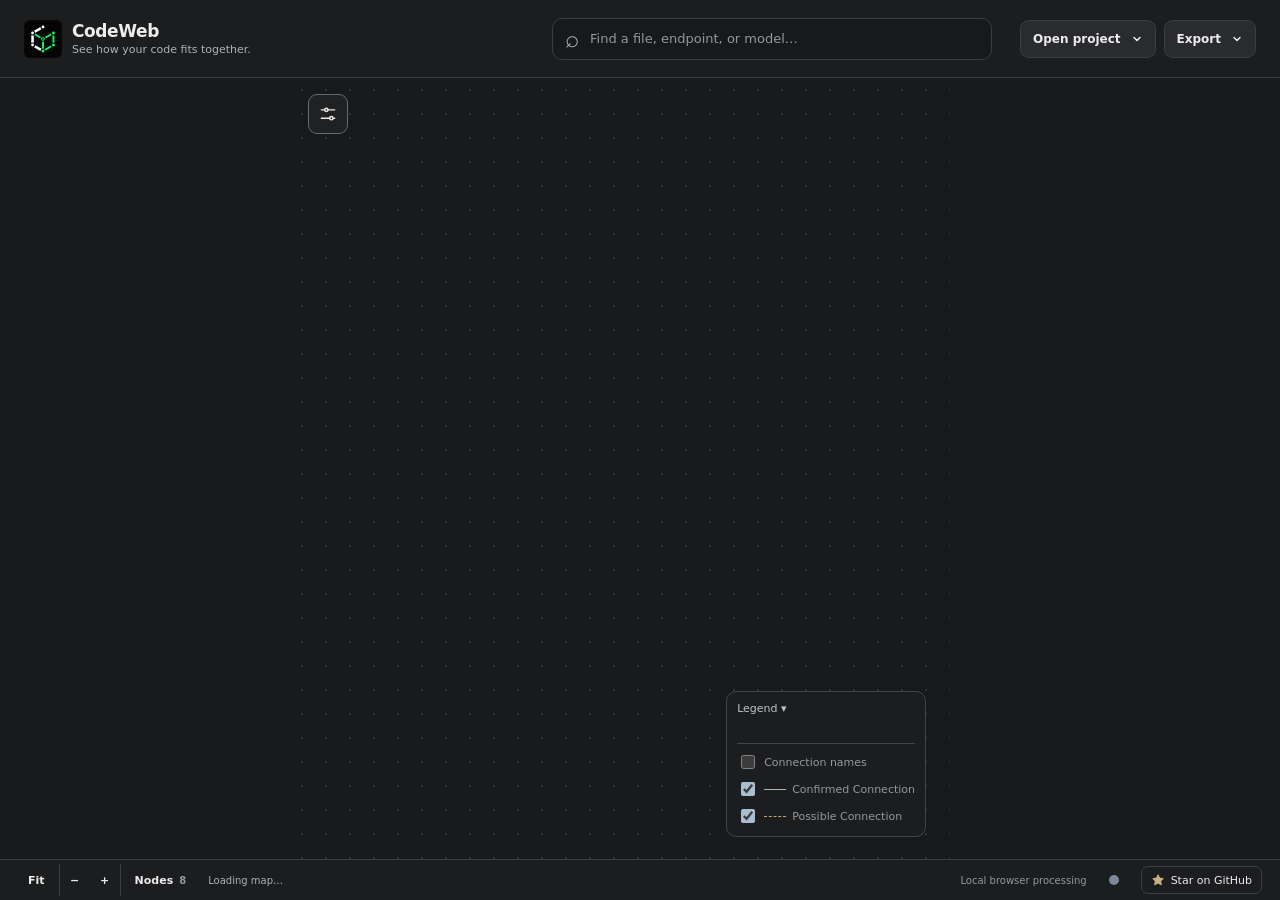
==== app/index.html @ defa1d87 "tone down colors with neutral charcoal palette" ====
<!doctype html>
<html lang="en">
<head>
  <meta charset="utf-8">
  <meta name="viewport" content="width=device-width, initial-scale=1">
  <meta name="description" content="Explore your codebase as a connected map">
  <link rel="icon" href="data:image/svg+xml,%3Csvg%20xmlns%3D%22http%3A%2F%2Fwww.w3.org%2F2000%2Fsvg%22%20viewBox%3D%220%200%20240%20240%22%20width%3D%22160%22%20height%3D%22160%22%20fill%3D%22none%22%3E%0A%20%20%3Crect%20width%3D%22240%22%20height%3D%22240%22%20rx%3D%2236%22%20fill%3D%22%23050505%22%20%2F%3E%0A%20%20%3Crect%20x%3D%222%22%20y%3D%222%22%20width%3D%22236%22%20height%3D%22236%22%20rx%3D%2234%22%20stroke%3D%22%231A1A1A%22%20stroke-width%3D%222%22%20%2F%3E%0A%20%20%3C%21--%20Outer%20White%20%27C%27%20Perimeter%20Edges%20--%3E%0A%20%20%3Cpath%20d%3D%22M%20120%2044%20L%2054%2082%20V%20158%20L%20120%20196%22%20stroke%3D%22%23FFFFFF%22%20stroke-width%3D%2216%22%20stroke-linecap%3D%22square%22%20stroke-linejoin%3D%22miter%22%20%2F%3E%0A%20%20%3C%21--%20Inner%20Phosphor%20Green%20%27W%27%20Graph%20Edges%20--%3E%0A%20%20%3Cpath%20d%3D%22M%2054%2082%20L%20120%20120%20L%20120%20196%20L%20186%20158%20V%2082%20L%20120%20120%22%20stroke%3D%22%2300FF66%22%20stroke-width%3D%2212%22%20stroke-linecap%3D%22round%22%20stroke-linejoin%3D%22round%22%20%2F%3E%0A%20%20%3C%21--%20Air-Gap%20Knockouts%20at%20Isometric%20Vertices%20--%3E%0A%20%20%3Ccircle%20cx%3D%22120%22%20cy%3D%2244%22%20r%3D%2216%22%20fill%3D%22%23050505%22%20%2F%3E%0A%20%20%3Ccircle%20cx%3D%2254%22%20cy%3D%2282%22%20r%3D%2216%22%20fill%3D%22%23050505%22%20%2F%3E%0A%20%20%3Ccircle%20cx%3D%22186%22%20cy%3D%2282%22%20r%3D%2216%22%20fill%3D%22%23050505%22%20%2F%3E%0A%20%20%3Ccircle%20cx%3D%22120%22%20cy%3D%22120%22%20r%3D%2218%22%20fill%3D%22%23050505%22%20%2F%3E%0A%20%20%3Ccircle%20cx%3D%2254%22%20cy%3D%22158%22%20r%3D%2216%22%20fill%3D%22%23050505%22%20%2F%3E%0A%20%20%3Ccircle%20cx%3D%22186%22%20cy%3D%22158%22%20r%3D%2216%22%20fill%3D%22%23050505%22%20%2F%3E%0A%20%20%3Ccircle%20cx%3D%22120%22%20cy%3D%22196%22%20r%3D%2216%22%20fill%3D%22%23050505%22%20%2F%3E%0A%20%20%3C%21--%20Nodes%20--%3E%0A%20%20%3Ccircle%20cx%3D%22120%22%20cy%3D%2244%22%20r%3D%229%22%20fill%3D%22%23FFFFFF%22%20%2F%3E%0A%20%20%3Ccircle%20cx%3D%2254%22%20cy%3D%2282%22%20r%3D%229%22%20fill%3D%22%23FFFFFF%22%20%2F%3E%0A%20%20%3Ccircle%20cx%3D%2254%22%20cy%3D%22158%22%20r%3D%229%22%20fill%3D%22%23FFFFFF%22%20%2F%3E%0A%20%20%3Ccircle%20cx%3D%22120%22%20cy%3D%22196%22%20r%3D%229%22%20fill%3D%22%2300FF66%22%20%2F%3E%0A%20%20%3Ccircle%20cx%3D%22186%22%20cy%3D%2282%22%20r%3D%229%22%20fill%3D%22%2300FF66%22%20%2F%3E%0A%20%20%3Ccircle%20cx%3D%22186%22%20cy%3D%22158%22%20r%3D%229%22%20fill%3D%22%2300FF66%22%20%2F%3E%0A%20%20%3C%21--%20Center%20Hub%20--%3E%0A%20%20%3Ccircle%20cx%3D%22120%22%20cy%3D%22120%22%20r%3D%229%22%20fill%3D%22%23050505%22%20stroke%3D%22%2300FF66%22%20stroke-width%3D%226%22%20%2F%3E%0A%3C%2Fsvg%3E">
  <title>CodeWeb · Codebase explorer</title>
  <link rel="stylesheet" href="./styles.css">
</head>
<body>
  <header class="topbar">
    <div class="brand-block"><span class="brand-mark" aria-hidden="true"><svg xmlns="http://www.w3.org/2000/svg" viewBox="0 0 240 240" width="160" height="160" fill="none">
  <rect width="240" height="240" rx="36" fill="#050505" />
  <rect x="2" y="2" width="236" height="236" rx="34" stroke="#1A1A1A" stroke-width="2" />
  <!-- Outer White 'C' Perimeter Edges -->
  <path d="M 120 44 L 54 82 V 158 L 120 196" stroke="#FFFFFF" stroke-width="16" stroke-linecap="square" stroke-linejoin="miter" />
  <!-- Inner Phosphor Green 'W' Graph Edges -->
  <path d="M 54 82 L 120 120 L 120 196 L 186 158 V 82 L 120 120" stroke="#00FF66" stroke-width="12" stroke-linecap="round" stroke-linejoin="round" />
  <!-- Air-Gap Knockouts at Isometric Vertices -->
  <circle cx="120" cy="44" r="16" fill="#050505" />
  <circle cx="54" cy="82" r="16" fill="#050505" />
  <circle cx="186" cy="82" r="16" fill="#050505" />
  <circle cx="120" cy="120" r="18" fill="#050505" />
  <circle cx="54" cy="158" r="16" fill="#050505" />
  <circle cx="186" cy="158" r="16" fill="#050505" />
  <circle cx="120" cy="196" r="16" fill="#050505" />
  <!-- Nodes -->
  <circle cx="120" cy="44" r="9" fill="#FFFFFF" />
  <circle cx="54" cy="82" r="9" fill="#FFFFFF" />
  <circle cx="54" cy="158" r="9" fill="#FFFFFF" />
  <circle cx="120" cy="196" r="9" fill="#00FF66" />
  <circle cx="186" cy="82" r="9" fill="#00FF66" />
  <circle cx="186" cy="158" r="9" fill="#00FF66" />
  <!-- Center Hub -->
  <circle cx="120" cy="120" r="9" fill="#050505" stroke="#00FF66" stroke-width="6" />
</svg></span><div><strong class="brand-name">CodeWeb</strong><span class="brand-subtitle">See how your code fits together.</span></div></div>
    <div class="search-row"><label class="sr-only" for="search-input">Search graph</label><span aria-hidden="true">⌕</span><input id="search-input" type="search" autocomplete="off" placeholder="Find a file, endpoint, or model…"><button id="search-clear" aria-label="Clear search" hidden>×</button></div>
    <nav class="topbar-actions" aria-label="Project actions">
      <details class="menu" id="open-menu"><summary>Open project <span aria-hidden="true"><svg width="12" height="12" viewBox="0 0 12 12" fill="none" stroke="currentColor" stroke-width="1.5"><path d="m3 4.5 3 3 3-3" stroke-linecap="round" stroke-linejoin="round"/></svg></span></summary><div class="menu-items"><button id="open-folder">Project folder</button><button id="open-files">JSON file</button></div></details>
      <details class="menu" id="export-menu"><summary>Export <span aria-hidden="true"><svg width="12" height="12" viewBox="0 0 12 12" fill="none" stroke="currentColor" stroke-width="1.5"><path d="m3 4.5 3 3 3-3" stroke-linecap="round" stroke-linejoin="round"/></svg></span></summary><div class="menu-items"><button id="export-svg">Diagram · SVG</button><button id="export-graph">Graph data · JSON</button><button id="export-view">View · JSON</button></div></details>
    </nav>
  </header>
  <main class="workspace">
    <aside id="sidebar" class="side-panel sidebar-panel is-collapsed" aria-label="View settings">
      <div class="panel-heading"><div><span class="eyebrow">Make it yours</span><h1>View</h1></div><button id="close-sidebar" class="icon-button" aria-label="Close view settings">×</button></div>
      <div class="panel-content">
        <section class="settings-section"><h2>Display</h2>
          <label class="setting-row"><span>Map detail</span><select id="overview-mode"><option value="files">Files &amp; models</option><option value="all">All relationships</option></select></label>
          <label class="setting-row"><span>Layout</span><select id="layout-mode"><option value="layered">Architecture layers</option><option value="force">Force layout</option><option value="grid">Grouped grid</option></select></label>
          <label class="toggle-row"><input id="motion-toggle" type="checkbox" checked><span>Animate connections</span></label>
        </section>
        <details class="settings-section advanced" id="appearance-settings"><summary>Spacing &amp; connections</summary>
          <label class="setting-row"><span>Spacing <output id="spacing-value">100%</output></span><input id="layout-spacing" type="range" min="65" max="160" value="100"></label>
          <label class="toggle-row"><input id="background-connections" type="checkbox" checked><span>Idle connections</span></label>
          <label class="setting-row"><span>Solid opacity <output id="edge-opacity-value">38%</output></span><input id="edge-opacity" type="range" min="0" max="100" value="38"></label>
          
          <select id="connection-display" hidden aria-hidden="true"><option value="selected">Selected node only</option><option value="all">All connections</option></select>
          <label class="toggle-row"><input id="show-inferred" type="checkbox" checked><span>Possible connections</span></label>
          <label class="setting-row"><span>Dashed opacity <output id="inferred-opacity-value">55%</output></span><input id="inferred-opacity" type="range" min="0" max="100" value="55"></label>

        </details>
        <section class="settings-section"><h2>Graph theme</h2><div class="theme-buttons"><button id="theme-night" class="secondary-button">Night</button><button id="theme-slate" class="secondary-button">Slate</button><button id="theme-black" class="secondary-button">Black</button><label class="custom-theme secondary-button">Custom<input id="theme-custom" type="color" value="#18191b" aria-label="Custom graph colour"></label></div></section>
        <details class="settings-section advanced"><summary>Node types</summary><div id="kind-filters"></div></details>
        <details id="settings-dock" class="settings-section advanced"><summary>Force layout settings</summary><p class="muted">Applies to Force layout. Negative repulsion pulls nodes together.</p>
          <label class="setting-row"><span>Link distance <output id="link-distance-value">180</output></span><input id="link-distance" type="range" min="0" max="1500" step="10" value="180"></label>
          <label class="setting-row"><span>Repulsion <output id="repulsion-value">100%</output></span><input id="repulsion" type="range" min="-1000" max="1000" step="10" value="100"></label>
          
          <button id="reset-layout" class="secondary-button">Reset layout</button>
        </details>
        <details class="settings-section advanced"><summary>More filters</summary><div id="group-filters"></div><div id="edge-filters"></div></details>
        <div class="sidebar-actions"><button id="clear-filters" class="secondary-button">Clear filters</button><button id="reset-settings" class="secondary-button">Reset view settings</button></div>
        <span id="filter-summary" class="muted">Showing all nodes</span><span id="diagnostics" class="diagnostics-status"></span>
      </div>
    </aside>
    <section class="canvas-panel" aria-label="Graph canvas">
      <button id="sidebar-launcher" class="tool-button canvas-settings" aria-label="View settings" title="View settings" aria-controls="sidebar" aria-expanded="false"><svg width="20" height="20" viewBox="0 0 24 24" fill="none" stroke="currentColor" stroke-width="1.7" aria-hidden="true"><path d="M4 7h4m4 0h8M4 17h10m4 0h2" stroke-linecap="round"/><circle cx="10" cy="7" r="2"/><circle cx="16" cy="17" r="2"/></svg></button>
      <span id="source-hint" hidden></span><div id="graph-wrap" class="graph-wrap"><svg id="graph-svg" aria-label="Interactive codebase knowledge graph"></svg>
        <div id="empty-state" class="empty-state" hidden><span aria-hidden="true">⌕</span><h2 id="empty-title">Open your codebase</h2><p id="empty-description">Drop this folder onto the map, or select Open project.</p><button id="empty-clear" class="secondary-button">Clear filters</button></div>
        <div id="drop-overlay" class="drop-overlay" aria-hidden="true"><div class="drop-card"><strong>Drop your project here</strong><span id="drop-message">Source folder, files, or graph JSON</span></div></div>
      </div>
      <div class="canvas-bottom">
        <div class="map-caption" id="legend-panel"><button id="legend-toggle" class="legend-handle" aria-expanded="true" aria-controls="layer-legend">Legend ▾</button><div id="layer-legend" class="layer-legend" aria-label="Architecture layers"></div><span>Drag empty canvas to pan · Scroll to zoom · Nodes are locked</span><div class="legend-line-controls"><label><input id="edge-label-mode" type="checkbox"> Connection names</label><label><input id="legend-solid" type="checkbox" checked><span class="legend-line-sample" aria-hidden="true"></span> Confirmed Connection</label><label><input id="legend-inferred" type="checkbox" checked><span class="legend-line-sample possible" aria-hidden="true"></span> Possible Connection</label></div></div>
      </div>
    </section>
    <aside id="inspector-panel" class="side-panel inspector-panel is-collapsed" aria-label="Node details"><div class="panel-heading"><div><span class="eyebrow">Selected node</span><h2>Details</h2></div><button id="close-inspector" class="icon-button" aria-label="Close node details">×</button></div><div id="inspector-content"></div><button id="clear-selection" class="secondary-button clear-node">Clear selection</button></aside>
  </main>
  <footer class="statusbar">        <div class="canvas-toolbar" aria-label="Map controls"><button id="fit-graph" class="tool-button">Fit</button><div class="zoom-controls"><button id="zoom-out" class="tool-button" aria-label="Zoom out">−</button><button id="zoom-in" class="tool-button" aria-label="Zoom in">+</button></div>
          <details class="node-browser" id="node-browser"><summary>Nodes <span id="list-count">8</span></summary><div class="node-browser-content"><p class="muted">Select a node to see its source and connections.</p><div id="node-list" class="node-list"></div></div></details>
          <button id="inspector-launcher" class="tool-button" aria-controls="inspector-panel" aria-expanded="false" hidden>Details</button>
        </div>
<span id="graph-status" aria-live="polite">Loading map…</span><span id="graph-stats" class="sr-only"></span><span class="local-note">Local browser processing</span><button id="check-updates" class="update-check" type="button" data-state="unknown" title="Checking for updates" aria-label="Check for CodeWeb updates"><span class="update-dot" aria-hidden="true"></span></button><a id="release-link" class="release-link" href="https://github.com/4Raisan/CodeWeb/releases" target="_blank" rel="noopener noreferrer" hidden>Get latest</a><a class="github-support" href="https://github.com/4Raisan/CodeWeb" target="_blank" rel="noopener noreferrer" aria-label="Support CodeWeb: star on GitHub (opens in a new tab)"><svg width="14" height="14" viewBox="0 0 24 24" fill="none" stroke="currentColor" stroke-width="1.7" aria-hidden="true"><path d="m12 3 2.8 5.7 6.3.9-4.5 4.4 1.1 6.2-5.7-3-5.7 3 1.1-6.2L3.2 9.6l6.3-.9Z" stroke-linejoin="round"/></svg>Star on GitHub</a></footer>
  <div hidden aria-hidden="true"><button id="search-shortcut">Search</button><button id="settings-fit">Fit</button><input id="label-edges" type="checkbox"><input id="label-scale" value="100"><output id="label-scale-value"></output><input id="animation-speed" value="100"><output id="animation-speed-value"></output><input id="background-color" value="#18191b"></div>
  <div id="project-loading" class="project-loading" role="status" aria-live="polite" hidden><span class="loading-spinner" aria-hidden="true"></span><div><strong>Opening your project</strong><p id="loading-message">Building your map…</p></div></div>
  <aside id="project-notice" class="project-notice" role="status" aria-live="polite" hidden><button id="dismiss-project-notice" aria-label="Dismiss project notice">×</button><strong id="project-notice-count"></strong><p id="project-notice-guidance"></p><small id="project-notice-time"></small></aside>
  <div id="toast" class="toast" role="status" aria-live="polite"></div>
  <input id="file-input" type="file" multiple hidden><input id="folder-input" type="file" webkitdirectory directory multiple hidden><input id="view-input" type="file" accept=".json,application/json" hidden>
  <script type="module" src="./app.js"></script>
</body>
</html>
---- app/styles.css ----
:root { color-scheme: dark; --bg:#18191b; --panel:#202123; --raised:#292b2e; --border:#3b3e43; --text:#ececed; --muted:#b0b1b5; --faint:#95979c; --accent:#9bb4cb; --green:#9bb9a5; --red:#dba3a3; font-family:Inter,ui-sans-serif,system-ui,-apple-system,"Segoe UI",sans-serif; }
* { box-sizing:border-box; }
html,body { margin:0; width:100%; min-width:320px; height:100%; background:var(--bg); color:var(--text); }
body { display:flex; flex-direction:column; overflow:hidden; }
button,input,select { font:inherit; }
button,summary { -webkit-tap-highlight-color:transparent; }
button { color:inherit; cursor:pointer; }
button:disabled { opacity:.45; cursor:default; }
button:focus-visible,input:focus-visible,select:focus-visible,summary:focus-visible,[tabindex]:focus-visible { outline:2px solid var(--accent); outline-offset:3px; }
[hidden] { display:none!important; }
.topbar { display:flex; align-items:center; gap:28px; min-height:78px; padding:14px 24px; border-bottom:1px solid var(--border); flex:none; background:#1c1d1f; z-index:30; }
.brand-block { display:flex; align-items:center; gap:10px; flex-shrink:0; }
.brand-mark { display:grid; place-items:center; width:38px; height:38px; border:1px solid #626b74; border-radius:11px; color:#c1ceda; font-size:27px; background:#30353b; }
.brand-name { display:block; font-size:17px; letter-spacing:-.4px; }
.brand-subtitle { display:block; margin-top:2px; font-size:11px; color:var(--muted); }
.search-row { display:flex; align-items:center; gap:9px; min-width:120px; width:min(440px,100%); margin-left:auto; border:1px solid var(--border); border-radius:10px; padding:0 12px; background:#18191b; color:var(--muted); }
.search-row>span { font-size:24px; }
.search-row input { height:40px; width:100%; min-width:0; background:none; border:0; outline:0; color:var(--text); font-size:13px; }
.search-row input::placeholder { color:var(--faint); }
.search-row:focus-within { border-color:var(--accent); }
.search-row button { border:0; background:none; color:var(--muted); font-size:20px; }
.topbar-actions { display:flex; align-items:center; gap:8px; flex-shrink:0; }
.toolbar-button,.menu>summary,.tool-button,.node-browser>summary,.secondary-button,.small-button { border:1px solid var(--border); border-radius:9px; background:var(--raised); min-height:38px; padding:9px 12px; font-size:12px; font-weight:600; color:var(--text); }
.toolbar-button.primary { background:#a8bdcf; border-color:#a8bdcf; color:#17212a; }
.toolbar-button.primary:hover { background:#becfdd; }
button:hover,.menu>summary:hover,.node-browser>summary:hover { border-color:#737d87; }
.menu { position:relative; }
summary { cursor:pointer; list-style:none; }
summary::-webkit-details-marker { display:none; }
.menu>summary { display:flex; align-items:center; gap:10px; }
.menu>summary>span {display:inline-flex;align-items:center;justify-content:center;line-height:1;}
.menu-items { position:absolute; top:calc(100% + 8px); right:0; width:222px; padding:7px; border:1px solid var(--border); border-radius:12px; background:var(--panel); box-shadow:0 16px 40px #0007; z-index:50; }
.menu-items button { display:block; width:100%; padding:11px; border:0; border-radius:6px; background:transparent; text-align:left; color:var(--muted); font-size:12px; }
.menu-items button:hover { background:var(--raised); color:var(--text); }
.menu-divider { border-top:1px solid var(--border); margin:6px; }
.workspace { --sidebar-width:290px; --inspector-width:330px; display:grid; grid-template-columns:var(--sidebar-width) minmax(0,1fr) var(--inspector-width); flex:1; min-height:0; overflow:hidden; }
body.sidebar-closed .workspace { --sidebar-width:0px; }
body.inspector-closed .workspace { --inspector-width:0px; }
.side-panel { min-width:0; height:100%; overflow:auto; overscroll-behavior:contain; background:var(--panel); scrollbar-color:#4b4e53 transparent; scrollbar-width:thin; }
.side-panel.is-collapsed { display:none; }
.sidebar-panel { grid-column:1; grid-row:1; border-right:1px solid var(--border); }
.inspector-panel { grid-column:3; grid-row:1; border-left:1px solid var(--border); }
.panel-heading { display:flex; align-items:center; justify-content:space-between; padding:21px 18px 17px; border-bottom:1px solid var(--border); }
.eyebrow { display:block; color:var(--faint); font-size:10px; font-weight:600; letter-spacing:1.1px; text-transform:uppercase; }
.panel-heading h1,.panel-heading h2 { margin:4px 0 0; font-size:19px; font-weight:650; }
.icon-button { display:grid; place-items:center; width:30px; height:30px; border:1px solid var(--border); border-radius:8px; background:transparent; color:var(--muted); font-size:20px; }
.panel-content { padding:0 18px 20px; }
.settings-section { padding:18px 0; border-bottom:1px solid var(--border); }
.settings-section h2 { margin:0 0 13px; font-size:12px; font-weight:650; }
.setting-row { display:flex; flex-direction:column; gap:8px; margin:0 0 15px; color:var(--muted); font-size:12px; }
.setting-row>span { display:flex; justify-content:space-between; }
.setting-row output { color:var(--text); font-variant-numeric:tabular-nums; }
select { width:100%; min-height:36px; padding:6px 9px; border:1px solid var(--border); border-radius:7px; background:#1a1b1d; color:var(--text); font-size:12px; }
input[type=range] { width:100%; accent-color:var(--accent); cursor:pointer; }
input[type=checkbox] { accent-color:var(--accent); width:14px; height:14px; }
.toggle-row { display:flex; align-items:center; gap:8px; font-size:12px; color:var(--muted); }
.advanced>summary { display:flex; justify-content:space-between; color:var(--text); font-size:12px; font-weight:600; }
.advanced>summary::after { content:'+'; color:var(--faint); }
.advanced[open]>summary::after { content:'−'; }
.advanced[open]>summary { margin-bottom:16px; }
.muted { color:var(--muted); font-size:11px; line-height:1.6; }
.sidebar-actions { display:flex; flex-wrap:wrap; gap:6px; margin:18px 0 12px; }
.secondary-button { background:transparent; font-size:11px; min-height:32px; padding:8px 10px; }
#filter-summary,#diagnostics { display:block; margin-top:8px; font-size:10px; color:var(--faint); }
.diagnostics-status.has-warning { color:#f3c27e!important; }
.filter-list { display:flex; flex-direction:column; gap:4px; }
.filter-row { display:flex; align-items:center; gap:7px; min-height:29px; font-size:11px; color:var(--muted); cursor:pointer; }
.filter-label { flex:1; }
.filter-count { color:var(--faint); font-size:10px; }
.filter-summary-title { display:flex; align-items:center; justify-content:space-between; font-size:11px; color:var(--muted); margin:12px 0 8px; }
#kind-filters>details>summary { display:none; }
.text-action { border:0; background:none; color:var(--accent); font-size:10px; padding:0; margin-bottom:7px; }
.canvas-panel { grid-column:2; grid-row:1; position:relative; min-width:0; min-height:0; overflow:hidden; background-color:var(--bg); background-image:radial-gradient(#303236 1px,transparent 1px); background-size:24px 24px; }
.canvas-intro { position:absolute; left:24px; top:22px; z-index:3; pointer-events:none; }
.canvas-intro .eyebrow { color:#a4a6ab; margin-bottom:6px; }
#source-hint { font-size:11px; color:var(--faint); }
#source-hint[hidden] {display:none!important;}
.graph-wrap,#graph-svg { width:100%; height:100%; }
#graph-svg { display:block; touch-action:none; outline:none; }
.kg-edge { pointer-events:stroke; }
.kg-edge.is-active {filter:drop-shadow(0 0 3px #a8f0d2aa);}
.kg-edge.is-active.is-inferred {filter:drop-shadow(0 0 3px #d6ad55aa);}
.kg-edge-label { fill:#c1c4c9; font-family:inherit; paint-order:stroke; stroke:var(--bg); stroke-width:5px; stroke-linejoin:round; pointer-events:none; }
.kg-node { cursor:grab; }
.kg-node:active { cursor:grabbing; }
.kg-node-shape { stroke-width:1.2px; transition:filter .15s,stroke-width .15s; }
.kg-node:hover .kg-node-shape,.kg-node:focus-visible .kg-node-shape { stroke-width:2px; filter:brightness(1.2); }
.kg-node.is-selected .kg-node-shape { stroke:#e1e6ea; stroke-width:2.4px; filter:drop-shadow(0 0 8px #a8bdcf55); }
.kg-node.is-neighbor .kg-node-shape { stroke-width:1.7px; }
.kg-node.is-search-match .kg-node-shape { stroke:#e6c589; stroke-width:2px; }
.kg-node-label { fill:#ececed; font-family:inherit; font-weight:600; pointer-events:none; }
.kg-node-kind { fill:#afb3b8; font-family:inherit; pointer-events:none; font-weight:400; }
.kg-dot-label { paint-order:stroke; stroke:var(--bg); stroke-width:4px; stroke-linejoin:round; }
.kg-node-warning { fill:#f5b6a7; font-size:10px; }
.kg-edge.is-inferred { animation:dash-flow 3s linear infinite; }
.motion-paused .kg-edge.is-inferred { animation:none; }
.kg-edge-flow {animation:dash-flow var(--kg-motion-duration,3s) linear infinite;pointer-events:none;}
@keyframes dash-flow { to { stroke-dashoffset:-22; } }
.canvas-bottom { position:absolute; bottom:22px; left:24px; right:24px; display:flex; align-items:flex-end; justify-content:space-between; gap:15px; pointer-events:none; z-index:8; }
.canvas-toolbar { display:flex; align-items:center; gap:6px; padding:5px; border:1px solid #35415a; border-radius:12px; background:#131d2eee; box-shadow:0 8px 25px #0003; pointer-events:auto; }
.tool-button,.node-browser>summary { background:transparent; border-color:transparent; min-height:33px; padding:8px 10px; font-size:11px; border-radius:7px; }
.tool-button[aria-expanded=true] { background:#2a3b60; color:#ccd8ff; }
.zoom-controls { display:flex; border-left:1px solid var(--border); border-right:1px solid var(--border); }
.zoom-controls button { min-width:30px; font-size:17px; padding:4px 7px; }
.node-browser { position:relative; }
.node-browser>summary { display:flex; gap:6px; align-items:center; }
#list-count { color:var(--faint); font-size:10px; }
.node-browser-content { position:absolute; bottom:calc(100% + 14px); left:0; width:320px; max-height:min(420px,60vh); overflow:auto; padding:16px; border:1px solid var(--border); border-radius:12px; background:var(--panel); box-shadow:0 15px 35px #0006; }
.node-browser-content>p { margin:0 0 12px; }
.node-list { display:flex; flex-direction:column; gap:5px; }
.list-node { border:1px solid var(--border); background:transparent; padding:9px 11px; border-radius:7px; color:var(--muted); font-size:11px; text-align:left; overflow-wrap:anywhere; }
.list-node.is-selected { background:#253759; color:var(--text); border-color:var(--accent); }
.map-caption { display:flex; flex-direction:column; align-items:flex-end; gap:5px; font-size:10px; color:var(--faint); }
.inferred-key { display:flex; align-items:center; gap:7px; }
.inferred-key i { width:21px; border-top:1px dashed #c6a773; }
#inspector-content { padding:20px 18px; }
.inspector-title { font-size:16px; line-height:1.4; overflow-wrap:anywhere; margin:0 0 12px; }
.badge-row,.overview-metrics { display:flex; flex-wrap:wrap; gap:5px; }
.badge { display:inline-flex; padding:4px 7px; border-radius:5px; font-size:10px; font-weight:500; }
.source-line { font-family:ui-monospace,monospace; color:var(--muted); font-size:10px; line-height:1.65; overflow-wrap:anywhere; }
.source-link { color:var(--accent); font-size:11px; }
.inspector-actions { display:flex; flex-wrap:wrap; gap:5px; margin:18px 0; }
.small-button { font-size:10px; min-height:30px; padding:7px 8px; }
.inspector-section { border-top:1px solid var(--border); margin-top:18px; padding-top:16px; }
.inspector-section>summary,.section-title { margin:0 0 12px; color:var(--muted); font-size:10px; font-weight:650; letter-spacing:.3px; }
.relationship-list { display:flex; flex-direction:column; gap:7px; }
.relationship-item { padding:10px; border:1px solid var(--border); border-radius:8px; background:#101a2b; text-align:left; }
.relationship-top { display:flex; width:100%; padding:0; border:0; background:none; text-align:left; justify-content:space-between; align-items:flex-start; gap:8px; }
.edge-evidence { margin-top:8px; }
.edge-evidence>summary { font-size:9px; color:var(--faint); }
.edge-evidence>summary::before { content:'+ '; }
.edge-evidence[open]>summary::before { content:'− '; }
.node-more>summary { padding:8px; font-size:10px; color:var(--muted); }
.node-more>button { margin-top:5px; }
.relationship-label { font-size:11px; overflow-wrap:anywhere; }
.relationship-kind { color:var(--accent); font-size:8px; white-space:nowrap; }
.relationship-evidence { display:block; margin-top:6px; color:var(--faint); font-size:9px; line-height:1.6; overflow-wrap:anywhere; }
.metadata-row { display:flex; justify-content:space-between; gap:12px; margin:8px 0; font-size:10px; overflow-wrap:anywhere; }
.metadata-key { color:var(--muted); }
.metadata-value { max-width:65%; }
.clear-node { margin:0 18px 20px; }
.statusbar { display:flex; align-items:center; gap:14px; padding:10px 24px; min-height:41px; flex:none; border-top:1px solid var(--border); color:var(--muted); background:#1c1d1f; font-size:10px; }
.statusbar button { font-size:10px; color:var(--muted); border:0; border-left:1px solid var(--border); padding:0 0 0 14px; background:transparent; }
.statusbar button[aria-pressed=true] { color:var(--accent); }
.statusbar {padding:4px 18px;flex-wrap:wrap;gap:12px;}
.statusbar .canvas-toolbar {padding:0;border:0;border-radius:0;background:transparent;box-shadow:none;gap:4px;}
.statusbar .tool-button {font-size:11px;padding:7px 10px;min-height:32px;border:0;border-radius:6px;color:var(--text);}
.statusbar .node-browser>summary {min-height:32px;padding:7px 10px;border:0;background:transparent;font-size:11px;}
.canvas-bottom {justify-content:flex-end;}
.local-note { margin-left:auto; color:var(--faint); }
.empty-state { position:absolute; inset:0; display:flex; flex-direction:column; align-items:center; justify-content:center; text-align:center; background:var(--bg); }
.empty-state>span { font-size:40px; color:var(--faint); }
.empty-state h2 { font-size:20px; margin:10px; }
.empty-state p { color:var(--muted); font-size:13px; margin:0 0 20px; }
.drop-overlay { display:none; position:absolute; inset:20px; align-items:center; justify-content:center; background:#111b30ed; border:2px dashed var(--accent); border-radius:20px; z-index:40; pointer-events:none; }
.drop-overlay.is-visible { display:flex; }
.drop-card { display:flex; flex-direction:column; text-align:center; gap:13px; }
.drop-card strong { font-size:24px; }
.drop-card span { font-size:13px; color:var(--muted); }
.toast { position:fixed; left:50%; transform:translateX(-50%); bottom:62px; max-width:min(560px,90vw); padding:12px 16px; border:1px solid #45577a; border-radius:10px; background:#1a2940; color:var(--text); font-size:12px; box-shadow:0 10px 35px #0005; z-index:60; opacity:0; pointer-events:none; transition:opacity .16s; }
.toast.is-visible { opacity:1; }
.toast.is-warning { border-color:#b18b55; }
body.is-busy #open-folder { opacity:.6; }
.sr-only { position:absolute; width:1px; height:1px; padding:0; margin:-1px; overflow:hidden; clip:rect(0,0,0,0); white-space:nowrap; border:0; }
@media(max-width:1100px) { .topbar { gap:14px; padding:12px 16px; } .brand-subtitle { display:none; } .workspace { --sidebar-width:260px; --inspector-width:290px; } .map-caption>span:first-child { display:none; } }
@media(max-width:800px) { .topbar { flex-wrap:wrap; min-height:112px; gap:10px; } .brand-block { margin-right:auto; } .topbar-actions { order:1; } .search-row { order:2; width:100%; margin:0; } .workspace { display:block; position:relative; } .canvas-panel { height:100%; } .side-panel { position:absolute; top:0; bottom:0; width:min(330px,calc(100% - 42px)); z-index:20; box-shadow:0 10px 45px #0009; } .sidebar-panel { left:0; } .inspector-panel { right:0; } .canvas-intro { left:18px; top:18px; } .canvas-bottom { left:14px; right:14px; bottom:16px; } .map-caption { display:none; } .statusbar { padding:10px 14px; gap:10px; } .local-note { display:none; } .node-browser-content { width:min(300px,calc(100vw - 32px)); left:auto; right:-80px; } }
@media(max-width:450px) { .brand-name { font-size:15px; } .brand-mark { width:30px; height:30px; font-size:22px; } .topbar { padding:10px 12px; } .toolbar-button,.menu>summary { font-size:10px; padding:8px; min-height:34px; } .topbar-actions { gap:4px; } .search-row input { height:35px; font-size:12px; } .canvas-toolbar { gap:1px; } .tool-button,.node-browser>summary { padding:8px; } #source-hint { display:block; max-width:calc(100vw - 40px); white-space:nowrap; overflow:hidden; text-overflow:ellipsis; } }
@media(prefers-reduced-motion:reduce) { *,*::before,*::after { animation:none!important; transition:none!important; } }

.layer-legend {display:flex;flex-wrap:wrap;gap:6px 14px;padding:0 20px 8px;color:#b9bdc2;font-size:11px;flex-shrink:0;}
.layer-legend span {display:flex;align-items:center;gap:7px;}
.layer-legend span::before {content:'';display:block;width:16px;height:16px;flex:none;background:var(--layer-color);}
.layer-legend {position:absolute;top:64px;left:18px;right:18px;z-index:4;padding:0;line-height:16px;}.graph-wrap {position:absolute;inset:60px 0 0;height:auto;}

.kg-node,.kg-node:active {cursor:pointer;}
.map-caption {max-width:300px;padding:10px;border:1px solid #414449;border-radius:10px;background:#1c1d1f;}
.map-caption .layer-legend {position:static;padding:0 0 8px;gap:6px 10px;font-size:10px;}
.theme-buttons {display:flex;gap:6px;flex-wrap:wrap;}
.theme-buttons {flex-wrap:nowrap;}
.theme-buttons .secondary-button {padding:8px;font-size:11px;min-width:0;}
.custom-theme {position:relative;display:flex;align-items:center;justify-content:center;cursor:pointer;}
.custom-theme input {position:absolute;inset:0;width:100%;height:100%;opacity:0;cursor:pointer;}
.dev-controls {width:260px;padding:14px;max-height:calc(100vh - 100px);overflow-y:auto;}
.dev-controls label {display:flex;flex-direction:column;gap:7px;margin-top:12px;font-size:12px;}
.dev-controls output,.dev-controls small {display:block;margin-top:12px;font-size:11px;color:var(--muted);}
.graph-wrap {inset:0;}
.canvas-settings {position:absolute;top:16px;left:18px;z-index:6;display:grid;place-items:center;width:40px;height:40px;padding:8px;}
.canvas-settings {border:1px solid #626970!important;border-radius:9px;background:#202123;}
.theme-buttons [aria-pressed=true],.theme-buttons .is-active {outline:2px solid #a8bdcf;outline-offset:2px;border-color:#a8bdcf;}
@media(max-width:800px){.map-caption {display:none;}}

.map-caption {max-width:205px;text-align:left;}
.map-caption .layer-legend {display:flex;flex-direction:column;align-items:flex-start;gap:7px;padding-bottom:10px;font-size:11px;}
.map-caption>span:first-of-type {display:none;}

.legend-handle {display:block;width:100%;border:0;background:transparent;color:#c1c5ca;font-size:11px;text-align:left;padding:0 0 8px;cursor:pointer;}
.map-caption.is-collapsed .layer-legend,.map-caption.is-collapsed .inferred-key {display:none;}
.map-caption.is-collapsed .legend-handle {padding:0;}
.legend-handle {pointer-events:auto;}

.legend-line-controls {display:flex;flex-direction:column;gap:7px;pointer-events:auto;padding-top:8px;border-top:1px solid #414449;}
.legend-line-controls label {display:flex;align-items:center;gap:6px;font-size:11px;cursor:pointer;}
.legend-line-controls input {accent-color:#a8bdcf;}
.legend-line-sample {width:22px;flex:none;border-top:1px solid #a1b8ab;}
.legend-line-sample.possible {border-top:1px dashed #c1a778;}
.legend-line-controls .legend-edge-names {align-items:stretch;flex-direction:column;gap:5px;margin-bottom:5px;}
.legend-edge-names select {width:100%;min-height:30px;padding:5px 7px;font-size:11px;}
.map-caption.is-collapsed .legend-line-controls {display:none;}



.brand-mark > svg { width:30px; height:30px; }
@media(max-width:450px) { .brand-mark > svg { width:24px; height:24px; } }

.project-loading[hidden],.project-notice[hidden] { display:none; }
.project-loading {position:fixed;top:112px;left:50%;transform:translateX(-50%);display:flex;align-items:center;gap:14px;max-width:90vw;padding:18px 22px;background:#242628;border:1px solid #555b63;border-radius:12px;box-shadow:0 12px 40px #0006;z-index:65;pointer-events:none;}
.project-loading p {margin:5px 0 0;color:var(--muted);font-size:13px;}
.loading-spinner {width:24px;height:24px;border:3px solid #454a50;border-top-color:#a8bdcf;border-radius:50%;animation:loading-spin .8s linear infinite;flex:none;}
@keyframes loading-spin {to {transform:rotate(360deg);}}
.project-notice {position:fixed;right:20px;top:108px;width:300px;max-width:calc(100vw - 40px);padding:18px;background:#242628;border:1px solid #555b63;border-left:3px solid #a1b8ab;border-radius:10px;box-shadow:0 10px 32px #0005;z-index:40;}
.project-notice strong {display:block;padding-right:20px;font-size:14px;}
.project-notice p {margin:10px 0;font-size:13px;line-height:1.5;color:var(--muted);}
.project-notice small {font-size:11px;color:var(--muted);}
.project-notice button {position:absolute;right:7px;top:7px;padding:3px 7px;border:0;background:transparent;color:var(--muted);font-size:20px;}
@media(max-width:800px) {.project-notice {top:128px;} .project-loading {top:128px;}}

.github-support {display:inline-flex;align-items:center;gap:6px;padding:6px 9px;border:1px solid var(--border);border-radius:7px;color:var(--text);text-decoration:none;white-space:nowrap;font-size:11px;}
.github-support:hover {border-color:#a8bdcf;color:#a8bdcf;background:#30353a;}
.github-support:focus-visible {outline:2px solid #a8bdcf;outline-offset:3px;}
@media(max-width:800px) {.github-support {margin-left:auto;}}

.statusbar .update-check {padding:6px 9px;min-height:29px;border:1px solid var(--border);border-radius:7px;color:var(--text);background:transparent;font-size:11px;white-space:nowrap;}
.update-check:hover,.release-link:hover {color:#a8bdcf;}
.update-check:focus-visible,.release-link:focus-visible {outline:2px solid #a8bdcf;outline-offset:3px;}
.update-check:disabled {opacity:.65;cursor:wait;}
.release-link {color:#a1b8ab;font-size:11px;}
.release-link[hidden] {display:none;}

.brand-mark {border:0;background:transparent;}
.brand-mark > svg {width:100%;height:100%;}
@media(max-width:450px) {.brand-mark > svg {width:100%;height:100%;}}

.statusbar .update-check {display:inline-grid;place-items:center;width:30px;height:30px;padding:6px;border:0;background:transparent;}
.update-dot {width:10px;height:10px;border-radius:50%;background:#7d899b;display:block;}
.update-check[data-state="current"] .update-dot {background:#9cb59b;}
.update-check[data-state="available"] .update-dot {background:#ff6b76;box-shadow:0 0 5px #ff6b76,0 0 12px #ff6b7699;animation:update-glow 1.8s ease-in-out infinite;}
.release-link {color:#ff8790;text-decoration:none;font-weight:600;}
.github-support svg {color:#c8b181;fill:#c8b181;}
@keyframes update-glow {50% {box-shadow:0 0 8px #ff6b76,0 0 18px #ff6b76aa;}}
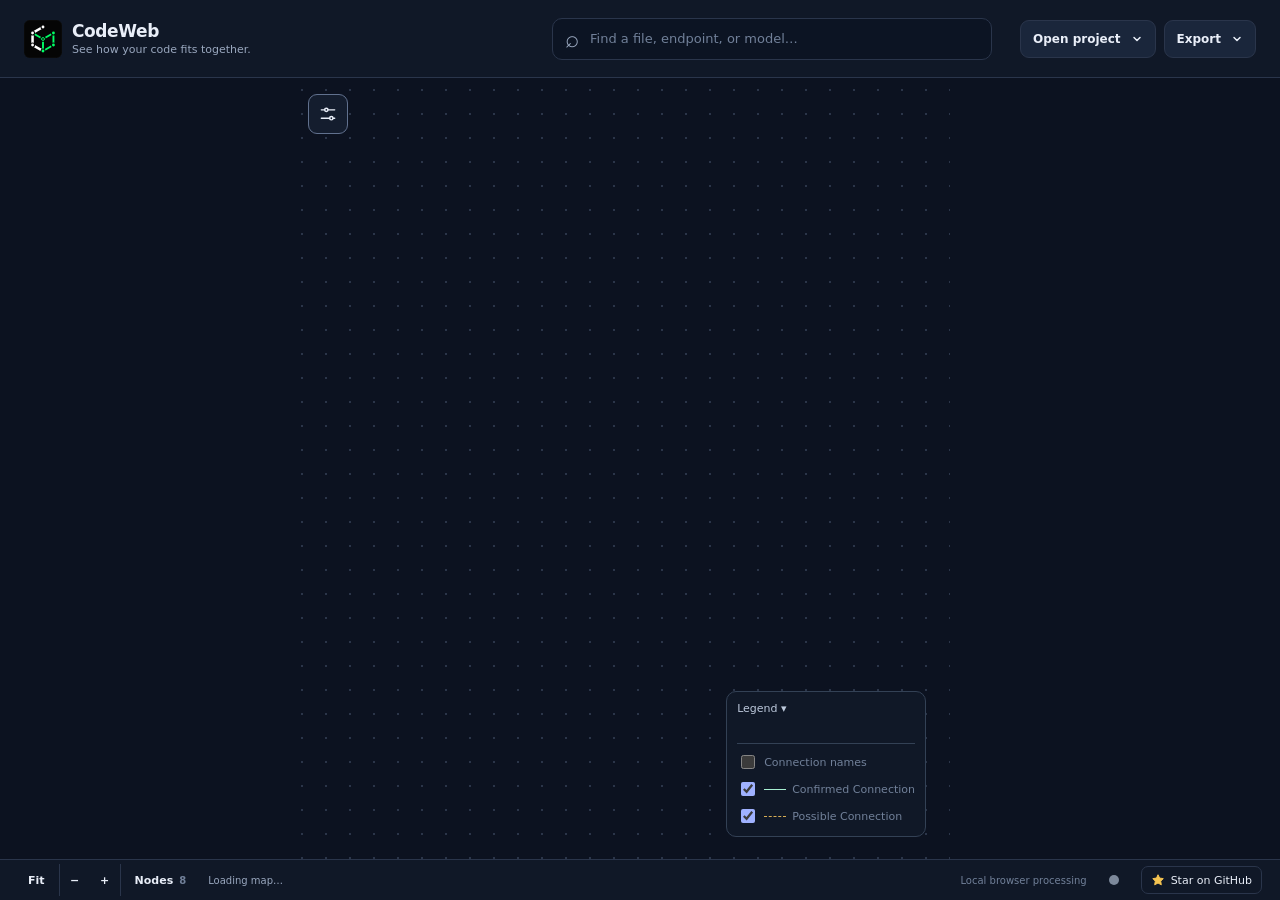
==== commit b85a1843: "restore original app colors" ====
--- a/app/index.html
+++ b/app/index.html
@@ -60,7 +60,7 @@
           <label class="setting-row"><span>Dashed opacity <output id="inferred-opacity-value">55%</output></span><input id="inferred-opacity" type="range" min="0" max="100" value="55"></label>
 
         </details>
-        <section class="settings-section"><h2>Graph theme</h2><div class="theme-buttons"><button id="theme-night" class="secondary-button">Night</button><button id="theme-slate" class="secondary-button">Slate</button><button id="theme-black" class="secondary-button">Black</button><label class="custom-theme secondary-button">Custom<input id="theme-custom" type="color" value="#18191b" aria-label="Custom graph colour"></label></div></section>
+        <section class="settings-section"><h2>Graph theme</h2><div class="theme-buttons"><button id="theme-night" class="secondary-button">Night</button><button id="theme-slate" class="secondary-button">Slate</button><button id="theme-black" class="secondary-button">Black</button><label class="custom-theme secondary-button">Custom<input id="theme-custom" type="color" value="#0c1220" aria-label="Custom graph colour"></label></div></section>
         <details class="settings-section advanced"><summary>Node types</summary><div id="kind-filters"></div></details>
         <details id="settings-dock" class="settings-section advanced"><summary>Force layout settings</summary><p class="muted">Applies to Force layout. Negative repulsion pulls nodes together.</p>
           <label class="setting-row"><span>Link distance <output id="link-distance-value">180</output></span><input id="link-distance" type="range" min="0" max="1500" step="10" value="180"></label>
@@ -90,7 +90,7 @@
           <button id="inspector-launcher" class="tool-button" aria-controls="inspector-panel" aria-expanded="false" hidden>Details</button>
         </div>
 <span id="graph-status" aria-live="polite">Loading map…</span><span id="graph-stats" class="sr-only"></span><span class="local-note">Local browser processing</span><button id="check-updates" class="update-check" type="button" data-state="unknown" title="Checking for updates" aria-label="Check for CodeWeb updates"><span class="update-dot" aria-hidden="true"></span></button><a id="release-link" class="release-link" href="https://github.com/4Raisan/CodeWeb/releases" target="_blank" rel="noopener noreferrer" hidden>Get latest</a><a class="github-support" href="https://github.com/4Raisan/CodeWeb" target="_blank" rel="noopener noreferrer" aria-label="Support CodeWeb: star on GitHub (opens in a new tab)"><svg width="14" height="14" viewBox="0 0 24 24" fill="none" stroke="currentColor" stroke-width="1.7" aria-hidden="true"><path d="m12 3 2.8 5.7 6.3.9-4.5 4.4 1.1 6.2-5.7-3-5.7 3 1.1-6.2L3.2 9.6l6.3-.9Z" stroke-linejoin="round"/></svg>Star on GitHub</a></footer>
-  <div hidden aria-hidden="true"><button id="search-shortcut">Search</button><button id="settings-fit">Fit</button><input id="label-edges" type="checkbox"><input id="label-scale" value="100"><output id="label-scale-value"></output><input id="animation-speed" value="100"><output id="animation-speed-value"></output><input id="background-color" value="#18191b"></div>
+  <div hidden aria-hidden="true"><button id="search-shortcut">Search</button><button id="settings-fit">Fit</button><input id="label-edges" type="checkbox"><input id="label-scale" value="100"><output id="label-scale-value"></output><input id="animation-speed" value="100"><output id="animation-speed-value"></output><input id="background-color" value="#0c1220"></div>
   <div id="project-loading" class="project-loading" role="status" aria-live="polite" hidden><span class="loading-spinner" aria-hidden="true"></span><div><strong>Opening your project</strong><p id="loading-message">Building your map…</p></div></div>
   <aside id="project-notice" class="project-notice" role="status" aria-live="polite" hidden><button id="dismiss-project-notice" aria-label="Dismiss project notice">×</button><strong id="project-notice-count"></strong><p id="project-notice-guidance"></p><small id="project-notice-time"></small></aside>
   <div id="toast" class="toast" role="status" aria-live="polite"></div>
--- a/app/styles.css
+++ b/app/styles.css
@@ -1,4 +1,4 @@
-:root { color-scheme: dark; --bg:#18191b; --panel:#202123; --raised:#292b2e; --border:#3b3e43; --text:#ececed; --muted:#b0b1b5; --faint:#95979c; --accent:#9bb4cb; --green:#9bb9a5; --red:#dba3a3; font-family:Inter,ui-sans-serif,system-ui,-apple-system,"Segoe UI",sans-serif; }
+:root { color-scheme: dark; --bg:#0c1220; --panel:#141d2e; --raised:#1a263b; --border:#2a354b; --text:#e9eef8; --muted:#99a7be; --faint:#718099; --accent:#9aafff; --green:#70dcc0; --red:#ffa2a9; font-family:Inter,ui-sans-serif,system-ui,-apple-system,"Segoe UI",sans-serif; }
 * { box-sizing:border-box; }
 html,body { margin:0; width:100%; min-width:320px; height:100%; background:var(--bg); color:var(--text); }
 body { display:flex; flex-direction:column; overflow:hidden; }
@@ -8,12 +8,12 @@
 button:disabled { opacity:.45; cursor:default; }
 button:focus-visible,input:focus-visible,select:focus-visible,summary:focus-visible,[tabindex]:focus-visible { outline:2px solid var(--accent); outline-offset:3px; }
 [hidden] { display:none!important; }
-.topbar { display:flex; align-items:center; gap:28px; min-height:78px; padding:14px 24px; border-bottom:1px solid var(--border); flex:none; background:#1c1d1f; z-index:30; }
+.topbar { display:flex; align-items:center; gap:28px; min-height:78px; padding:14px 24px; border-bottom:1px solid var(--border); flex:none; background:#101827; z-index:30; }
 .brand-block { display:flex; align-items:center; gap:10px; flex-shrink:0; }
-.brand-mark { display:grid; place-items:center; width:38px; height:38px; border:1px solid #626b74; border-radius:11px; color:#c1ceda; font-size:27px; background:#30353b; }
+.brand-mark { display:grid; place-items:center; width:38px; height:38px; border:1px solid #596da4; border-radius:11px; color:#b6c6ff; font-size:27px; background:#202f4b; }
 .brand-name { display:block; font-size:17px; letter-spacing:-.4px; }
 .brand-subtitle { display:block; margin-top:2px; font-size:11px; color:var(--muted); }
-.search-row { display:flex; align-items:center; gap:9px; min-width:120px; width:min(440px,100%); margin-left:auto; border:1px solid var(--border); border-radius:10px; padding:0 12px; background:#18191b; color:var(--muted); }
+.search-row { display:flex; align-items:center; gap:9px; min-width:120px; width:min(440px,100%); margin-left:auto; border:1px solid var(--border); border-radius:10px; padding:0 12px; background:#0c1423; color:var(--muted); }
 .search-row>span { font-size:24px; }
 .search-row input { height:40px; width:100%; min-width:0; background:none; border:0; outline:0; color:var(--text); font-size:13px; }
 .search-row input::placeholder { color:var(--faint); }
@@ -21,9 +21,9 @@
 .search-row button { border:0; background:none; color:var(--muted); font-size:20px; }
 .topbar-actions { display:flex; align-items:center; gap:8px; flex-shrink:0; }
 .toolbar-button,.menu>summary,.tool-button,.node-browser>summary,.secondary-button,.small-button { border:1px solid var(--border); border-radius:9px; background:var(--raised); min-height:38px; padding:9px 12px; font-size:12px; font-weight:600; color:var(--text); }
-.toolbar-button.primary { background:#a8bdcf; border-color:#a8bdcf; color:#17212a; }
-.toolbar-button.primary:hover { background:#becfdd; }
-button:hover,.menu>summary:hover,.node-browser>summary:hover { border-color:#737d87; }
+.toolbar-button.primary { background:#a6baff; border-color:#a6baff; color:#101b36; }
+.toolbar-button.primary:hover { background:#bfd0ff; }
+button:hover,.menu>summary:hover,.node-browser>summary:hover { border-color:#62749a; }
 .menu { position:relative; }
 summary { cursor:pointer; list-style:none; }
 summary::-webkit-details-marker { display:none; }
@@ -36,7 +36,7 @@
 .workspace { --sidebar-width:290px; --inspector-width:330px; display:grid; grid-template-columns:var(--sidebar-width) minmax(0,1fr) var(--inspector-width); flex:1; min-height:0; overflow:hidden; }
 body.sidebar-closed .workspace { --sidebar-width:0px; }
 body.inspector-closed .workspace { --inspector-width:0px; }
-.side-panel { min-width:0; height:100%; overflow:auto; overscroll-behavior:contain; background:var(--panel); scrollbar-color:#4b4e53 transparent; scrollbar-width:thin; }
+.side-panel { min-width:0; height:100%; overflow:auto; overscroll-behavior:contain; background:var(--panel); scrollbar-color:#39465f transparent; scrollbar-width:thin; }
 .side-panel.is-collapsed { display:none; }
 .sidebar-panel { grid-column:1; grid-row:1; border-right:1px solid var(--border); }
 .inspector-panel { grid-column:3; grid-row:1; border-left:1px solid var(--border); }
@@ -50,7 +50,7 @@
 .setting-row { display:flex; flex-direction:column; gap:8px; margin:0 0 15px; color:var(--muted); font-size:12px; }
 .setting-row>span { display:flex; justify-content:space-between; }
 .setting-row output { color:var(--text); font-variant-numeric:tabular-nums; }
-select { width:100%; min-height:36px; padding:6px 9px; border:1px solid var(--border); border-radius:7px; background:#1a1b1d; color:var(--text); font-size:12px; }
+select { width:100%; min-height:36px; padding:6px 9px; border:1px solid var(--border); border-radius:7px; background:#0d1626; color:var(--text); font-size:12px; }
 input[type=range] { width:100%; accent-color:var(--accent); cursor:pointer; }
 input[type=checkbox] { accent-color:var(--accent); width:14px; height:14px; }
 .toggle-row { display:flex; align-items:center; gap:8px; font-size:12px; color:var(--muted); }
@@ -70,9 +70,9 @@
 .filter-summary-title { display:flex; align-items:center; justify-content:space-between; font-size:11px; color:var(--muted); margin:12px 0 8px; }
 #kind-filters>details>summary { display:none; }
 .text-action { border:0; background:none; color:var(--accent); font-size:10px; padding:0; margin-bottom:7px; }
-.canvas-panel { grid-column:2; grid-row:1; position:relative; min-width:0; min-height:0; overflow:hidden; background-color:var(--bg); background-image:radial-gradient(#303236 1px,transparent 1px); background-size:24px 24px; }
+.canvas-panel { grid-column:2; grid-row:1; position:relative; min-width:0; min-height:0; overflow:hidden; background-color:var(--bg); background-image:radial-gradient(#2b3549 1px,transparent 1px); background-size:24px 24px; }
 .canvas-intro { position:absolute; left:24px; top:22px; z-index:3; pointer-events:none; }
-.canvas-intro .eyebrow { color:#a4a6ab; margin-bottom:6px; }
+.canvas-intro .eyebrow { color:#8f9db4; margin-bottom:6px; }
 #source-hint { font-size:11px; color:var(--faint); }
 #source-hint[hidden] {display:none!important;}
 .graph-wrap,#graph-svg { width:100%; height:100%; }
@@ -80,16 +80,16 @@
 .kg-edge { pointer-events:stroke; }
 .kg-edge.is-active {filter:drop-shadow(0 0 3px #a8f0d2aa);}
 .kg-edge.is-active.is-inferred {filter:drop-shadow(0 0 3px #d6ad55aa);}
-.kg-edge-label { fill:#c1c4c9; font-family:inherit; paint-order:stroke; stroke:var(--bg); stroke-width:5px; stroke-linejoin:round; pointer-events:none; }
+.kg-edge-label { fill:#bcc9dd; font-family:inherit; paint-order:stroke; stroke:var(--bg); stroke-width:5px; stroke-linejoin:round; pointer-events:none; }
 .kg-node { cursor:grab; }
 .kg-node:active { cursor:grabbing; }
 .kg-node-shape { stroke-width:1.2px; transition:filter .15s,stroke-width .15s; }
 .kg-node:hover .kg-node-shape,.kg-node:focus-visible .kg-node-shape { stroke-width:2px; filter:brightness(1.2); }
-.kg-node.is-selected .kg-node-shape { stroke:#e1e6ea; stroke-width:2.4px; filter:drop-shadow(0 0 8px #a8bdcf55); }
+.kg-node.is-selected .kg-node-shape { stroke:#dce7ff; stroke-width:2.4px; filter:drop-shadow(0 0 8px #91aaff55); }
 .kg-node.is-neighbor .kg-node-shape { stroke-width:1.7px; }
 .kg-node.is-search-match .kg-node-shape { stroke:#e6c589; stroke-width:2px; }
-.kg-node-label { fill:#ececed; font-family:inherit; font-weight:600; pointer-events:none; }
-.kg-node-kind { fill:#afb3b8; font-family:inherit; pointer-events:none; font-weight:400; }
+.kg-node-label { fill:#ecf1fb; font-family:inherit; font-weight:600; pointer-events:none; }
+.kg-node-kind { fill:#a4b2c9; font-family:inherit; pointer-events:none; font-weight:400; }
 .kg-dot-label { paint-order:stroke; stroke:var(--bg); stroke-width:4px; stroke-linejoin:round; }
 .kg-node-warning { fill:#f5b6a7; font-size:10px; }
 .kg-edge.is-inferred { animation:dash-flow 3s linear infinite; }
@@ -139,7 +139,7 @@
 .metadata-key { color:var(--muted); }
 .metadata-value { max-width:65%; }
 .clear-node { margin:0 18px 20px; }
-.statusbar { display:flex; align-items:center; gap:14px; padding:10px 24px; min-height:41px; flex:none; border-top:1px solid var(--border); color:var(--muted); background:#1c1d1f; font-size:10px; }
+.statusbar { display:flex; align-items:center; gap:14px; padding:10px 24px; min-height:41px; flex:none; border-top:1px solid var(--border); color:var(--muted); background:#101827; font-size:10px; }
 .statusbar button { font-size:10px; color:var(--muted); border:0; border-left:1px solid var(--border); padding:0 0 0 14px; background:transparent; }
 .statusbar button[aria-pressed=true] { color:var(--accent); }
 .statusbar {padding:4px 18px;flex-wrap:wrap;gap:12px;}
@@ -167,13 +167,13 @@
 @media(max-width:450px) { .brand-name { font-size:15px; } .brand-mark { width:30px; height:30px; font-size:22px; } .topbar { padding:10px 12px; } .toolbar-button,.menu>summary { font-size:10px; padding:8px; min-height:34px; } .topbar-actions { gap:4px; } .search-row input { height:35px; font-size:12px; } .canvas-toolbar { gap:1px; } .tool-button,.node-browser>summary { padding:8px; } #source-hint { display:block; max-width:calc(100vw - 40px); white-space:nowrap; overflow:hidden; text-overflow:ellipsis; } }
 @media(prefers-reduced-motion:reduce) { *,*::before,*::after { animation:none!important; transition:none!important; } }
 
-.layer-legend {display:flex;flex-wrap:wrap;gap:6px 14px;padding:0 20px 8px;color:#b9bdc2;font-size:11px;flex-shrink:0;}
+.layer-legend {display:flex;flex-wrap:wrap;gap:6px 14px;padding:0 20px 8px;color:#aebcd0;font-size:11px;flex-shrink:0;}
 .layer-legend span {display:flex;align-items:center;gap:7px;}
 .layer-legend span::before {content:'';display:block;width:16px;height:16px;flex:none;background:var(--layer-color);}
 .layer-legend {position:absolute;top:64px;left:18px;right:18px;z-index:4;padding:0;line-height:16px;}.graph-wrap {position:absolute;inset:60px 0 0;height:auto;}
 
 .kg-node,.kg-node:active {cursor:pointer;}
-.map-caption {max-width:300px;padding:10px;border:1px solid #414449;border-radius:10px;background:#1c1d1f;}
+.map-caption {max-width:300px;padding:10px;border:1px solid #334155;border-radius:10px;background:#101827;}
 .map-caption .layer-legend {position:static;padding:0 0 8px;gap:6px 10px;font-size:10px;}
 .theme-buttons {display:flex;gap:6px;flex-wrap:wrap;}
 .theme-buttons {flex-wrap:nowrap;}
@@ -185,24 +185,24 @@
 .dev-controls output,.dev-controls small {display:block;margin-top:12px;font-size:11px;color:var(--muted);}
 .graph-wrap {inset:0;}
 .canvas-settings {position:absolute;top:16px;left:18px;z-index:6;display:grid;place-items:center;width:40px;height:40px;padding:8px;}
-.canvas-settings {border:1px solid #626970!important;border-radius:9px;background:#202123;}
-.theme-buttons [aria-pressed=true],.theme-buttons .is-active {outline:2px solid #a8bdcf;outline-offset:2px;border-color:#a8bdcf;}
+.canvas-settings {border:1px solid #61718e!important;border-radius:9px;background:#141d2e;}
+.theme-buttons [aria-pressed=true],.theme-buttons .is-active {outline:2px solid #a6baff;outline-offset:2px;border-color:#a6baff;}
 @media(max-width:800px){.map-caption {display:none;}}
 
 .map-caption {max-width:205px;text-align:left;}
 .map-caption .layer-legend {display:flex;flex-direction:column;align-items:flex-start;gap:7px;padding-bottom:10px;font-size:11px;}
 .map-caption>span:first-of-type {display:none;}
 
-.legend-handle {display:block;width:100%;border:0;background:transparent;color:#c1c5ca;font-size:11px;text-align:left;padding:0 0 8px;cursor:pointer;}
+.legend-handle {display:block;width:100%;border:0;background:transparent;color:#bdc9dc;font-size:11px;text-align:left;padding:0 0 8px;cursor:pointer;}
 .map-caption.is-collapsed .layer-legend,.map-caption.is-collapsed .inferred-key {display:none;}
 .map-caption.is-collapsed .legend-handle {padding:0;}
 .legend-handle {pointer-events:auto;}
 
-.legend-line-controls {display:flex;flex-direction:column;gap:7px;pointer-events:auto;padding-top:8px;border-top:1px solid #414449;}
+.legend-line-controls {display:flex;flex-direction:column;gap:7px;pointer-events:auto;padding-top:8px;border-top:1px solid #334155;}
 .legend-line-controls label {display:flex;align-items:center;gap:6px;font-size:11px;cursor:pointer;}
-.legend-line-controls input {accent-color:#a8bdcf;}
-.legend-line-sample {width:22px;flex:none;border-top:1px solid #a1b8ab;}
-.legend-line-sample.possible {border-top:1px dashed #c1a778;}
+.legend-line-controls input {accent-color:#9fb1ff;}
+.legend-line-sample {width:22px;flex:none;border-top:1px solid #a8f0d2;}
+.legend-line-sample.possible {border-top:1px dashed #d6ad55;}
 .legend-line-controls .legend-edge-names {align-items:stretch;flex-direction:column;gap:5px;margin-bottom:5px;}
 .legend-edge-names select {width:100%;min-height:30px;padding:5px 7px;font-size:11px;}
 .map-caption.is-collapsed .legend-line-controls {display:none;}
@@ -213,11 +213,11 @@
 @media(max-width:450px) { .brand-mark > svg { width:24px; height:24px; } }
 
 .project-loading[hidden],.project-notice[hidden] { display:none; }
-.project-loading {position:fixed;top:112px;left:50%;transform:translateX(-50%);display:flex;align-items:center;gap:14px;max-width:90vw;padding:18px 22px;background:#242628;border:1px solid #555b63;border-radius:12px;box-shadow:0 12px 40px #0006;z-index:65;pointer-events:none;}
+.project-loading {position:fixed;top:112px;left:50%;transform:translateX(-50%);display:flex;align-items:center;gap:14px;max-width:90vw;padding:18px 22px;background:#141f31;border:1px solid #435578;border-radius:12px;box-shadow:0 12px 40px #0006;z-index:65;pointer-events:none;}
 .project-loading p {margin:5px 0 0;color:var(--muted);font-size:13px;}
-.loading-spinner {width:24px;height:24px;border:3px solid #454a50;border-top-color:#a8bdcf;border-radius:50%;animation:loading-spin .8s linear infinite;flex:none;}
+.loading-spinner {width:24px;height:24px;border:3px solid #344660;border-top-color:#a8bbff;border-radius:50%;animation:loading-spin .8s linear infinite;flex:none;}
 @keyframes loading-spin {to {transform:rotate(360deg);}}
-.project-notice {position:fixed;right:20px;top:108px;width:300px;max-width:calc(100vw - 40px);padding:18px;background:#242628;border:1px solid #555b63;border-left:3px solid #a1b8ab;border-radius:10px;box-shadow:0 10px 32px #0005;z-index:40;}
+.project-notice {position:fixed;right:20px;top:108px;width:300px;max-width:calc(100vw - 40px);padding:18px;background:#141f31;border:1px solid #435578;border-left:3px solid #a8f0d2;border-radius:10px;box-shadow:0 10px 32px #0005;z-index:40;}
 .project-notice strong {display:block;padding-right:20px;font-size:14px;}
 .project-notice p {margin:10px 0;font-size:13px;line-height:1.5;color:var(--muted);}
 .project-notice small {font-size:11px;color:var(--muted);}
@@ -225,15 +225,15 @@
 @media(max-width:800px) {.project-notice {top:128px;} .project-loading {top:128px;}}
 
 .github-support {display:inline-flex;align-items:center;gap:6px;padding:6px 9px;border:1px solid var(--border);border-radius:7px;color:var(--text);text-decoration:none;white-space:nowrap;font-size:11px;}
-.github-support:hover {border-color:#a8bdcf;color:#a8bdcf;background:#30353a;}
-.github-support:focus-visible {outline:2px solid #a8bdcf;outline-offset:3px;}
+.github-support:hover {border-color:#a8bbff;color:#a8bbff;background:#1b2940;}
+.github-support:focus-visible {outline:2px solid #a8bbff;outline-offset:3px;}
 @media(max-width:800px) {.github-support {margin-left:auto;}}
 
 .statusbar .update-check {padding:6px 9px;min-height:29px;border:1px solid var(--border);border-radius:7px;color:var(--text);background:transparent;font-size:11px;white-space:nowrap;}
-.update-check:hover,.release-link:hover {color:#a8bdcf;}
-.update-check:focus-visible,.release-link:focus-visible {outline:2px solid #a8bdcf;outline-offset:3px;}
+.update-check:hover,.release-link:hover {color:#a8bbff;}
+.update-check:focus-visible,.release-link:focus-visible {outline:2px solid #a8bbff;outline-offset:3px;}
 .update-check:disabled {opacity:.65;cursor:wait;}
-.release-link {color:#a1b8ab;font-size:11px;}
+.release-link {color:#a8f0d2;font-size:11px;}
 .release-link[hidden] {display:none;}
 
 .brand-mark {border:0;background:transparent;}
@@ -242,8 +242,8 @@
 
 .statusbar .update-check {display:inline-grid;place-items:center;width:30px;height:30px;padding:6px;border:0;background:transparent;}
 .update-dot {width:10px;height:10px;border-radius:50%;background:#7d899b;display:block;}
-.update-check[data-state="current"] .update-dot {background:#9cb59b;}
+.update-check[data-state="current"] .update-dot {background:#70df92;}
 .update-check[data-state="available"] .update-dot {background:#ff6b76;box-shadow:0 0 5px #ff6b76,0 0 12px #ff6b7699;animation:update-glow 1.8s ease-in-out infinite;}
 .release-link {color:#ff8790;text-decoration:none;font-weight:600;}
-.github-support svg {color:#c8b181;fill:#c8b181;}
+.github-support svg {color:#f5c451;fill:#f5c451;}
 @keyframes update-glow {50% {box-shadow:0 0 8px #ff6b76,0 0 18px #ff6b76aa;}}
